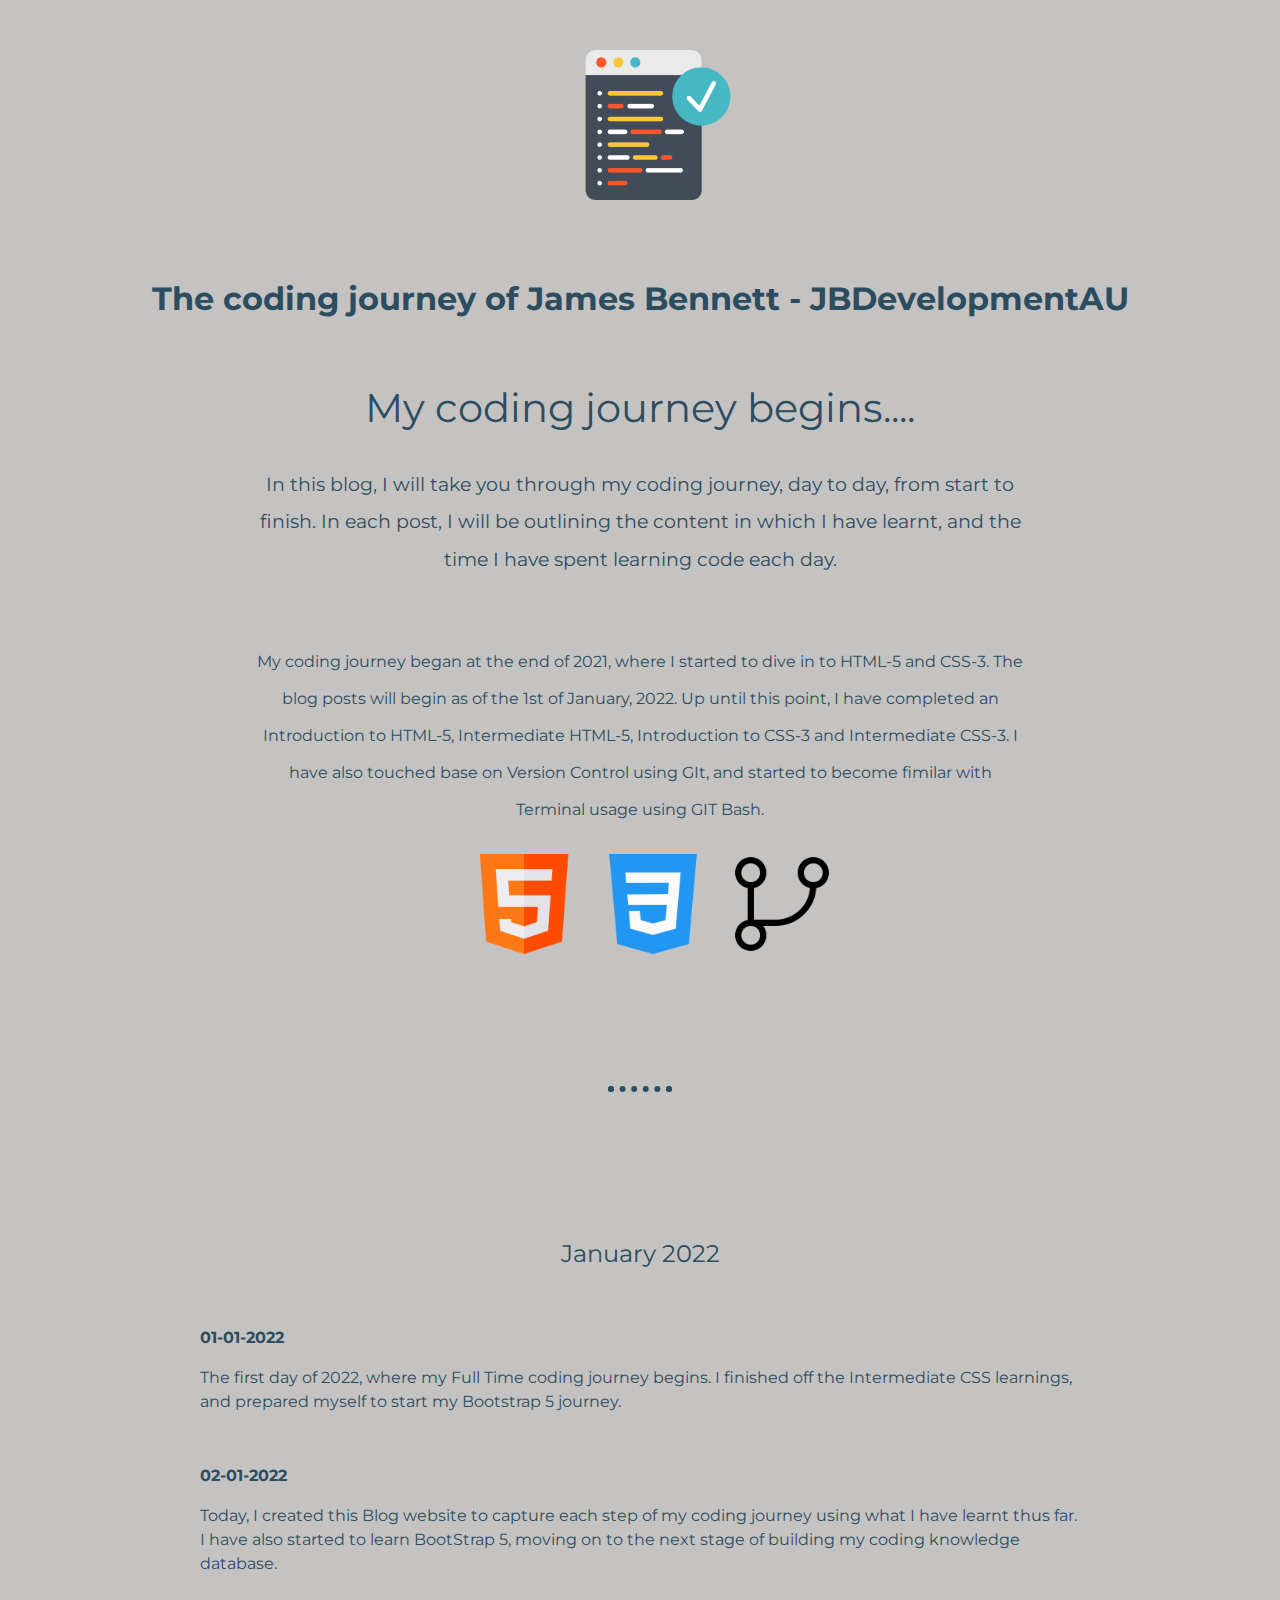
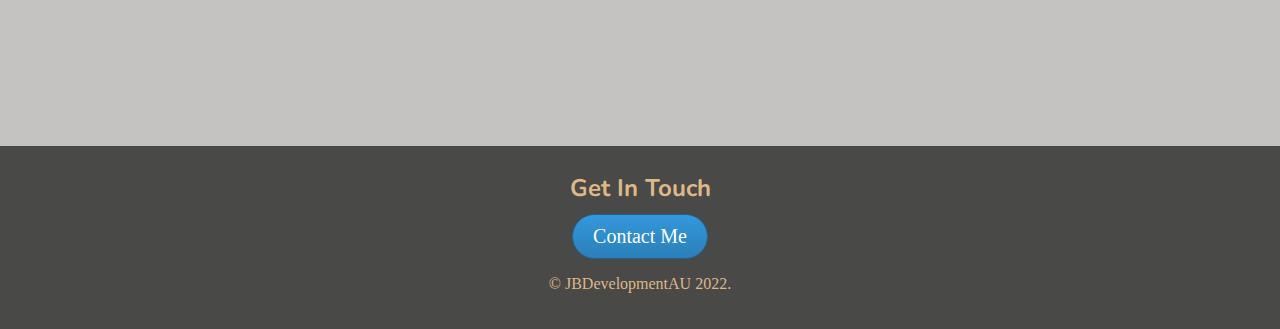
==== Coding Blog/index.html @ 149281c9 "Add files via upload" ====
<!DOCTYPE html>
<html lang="en">

<head>
    <meta charset="UTF-8">
    <meta http-equiv="X-UA-Compatible" content="IE=edge">
    <meta name="viewport" content="width=device-width, initial-scale=1.0">
    <title>JBDevelopmentAU Coding Journey</title>
    <link href='style.css' rel='stylesheet'>
</head>

<body>
    <div class="top-container">
        <img class="code-logo" src="Images/code.png" alt="code logo">
        <link rel="preconnect" href="https://fonts.googleapis.com">
        <link rel="preconnect" href="https://fonts.gstatic.com" crossorigin>
        <link href="https://fonts.googleapis.com/css2?family=Montserrat&family=Nunito&display=swap" rel="stylesheet">
        <h1>The coding journey of James Bennett - JBDevelopmentAU</h1>
        <h3 class="begin">My coding journey begins....</h3>
    </div>

    <div class="middle-container">
        <div>
            <img class="" src="" alt="">
            <h3>In this blog, I will take you through my coding journey, day to day, from start to finish. In each post,
                I
                will be outlining the content in which I have learnt, and the time I have spent learning code each day.
            </h3>
        </div>
        <div class="intro">

            <p>My coding journey began at the end of 2021, where I started to dive in to HTML-5 and CSS-3. The blog
                posts will begin as of the 1st of January, 2022. Up until this point, I have completed an Introduction
                to HTML-5, Intermediate HTML-5, Introduction to CSS-3 and Intermediate CSS-3. I have also touched base
                on Version Control using GIt, and started to become fimilar with Terminal usage using GIT Bash.</p>
            <img class="html-logo" src="Images/html.png" alt="html logo">
            <img class="css3-logo" src="Images/css-3 (1).png" alt="css3 logo">
            <img class="git-logo" src="Images/git.png" alt="git logo">
        </div>=

        <hr>

        <div class="Month">
            <p><strong>January 2022</strong></p>
        </div>

        <div class="day1">
            <p><strong>01-01-2022</strong></p>
            <p>The first day of 2022, where my Full Time coding journey begins. I finished off the Intermediate CSS
                learnings, and prepared myself to start my Bootstrap 5 journey.</p>
        </div>

        <div class="day2">
            <p><strong>02-01-2022</strong></p>
            <p>Today, I created this Blog website to capture each step of my coding journey using what I have learnt
                thus far. I have also started to learn BootStrap 5, moving on to the next stage of building my coding
                knowledge database.</p>
        </div>

    </div>
    <div class="bottom-container">
        <div class="contact-me">
            <h2>Get In Touch</h2>
            <button class="btn" type="button" href="mailto:JBDevelopmentAU@gmail.com">Contact Me</a>
        </div>

        <div>
            <p>© JBDevelopmentAU 2022.</p>
        </div>
    </div>

</body>

</html>
---- Coding Blog/style.css ----
body {
    margin: 0px;
    text-align: center;
    background-color: rgb(197, 194, 194);
    color: rgb(0, 0, 0)
}

h1 {
    font-family: 'Montserrat', sans-serif;
    margin: 50px;
    position: relative;
    top: 50px;
    color: rgb(44, 77, 95);
}

h2 {
    font-family: 'Nunito', sans-serif;
    line-height: 2;
    position: relative;
    top: 18px;
    color: burlywood;
    
}

h3 {
    font-family: 'Montserrat', sans-serif;
    font-weight: normal;
    line-height: 2;
    width: 60%;
    margin: auto;
    position: relative;
    top: 50px;
    color: rgb(44, 77, 95);
}

.top-container {
    bottom: 90px;
}

.bottom-container {
    background-color: rgb(73, 73, 72);
    padding: 0 0 20px;
    color: burlywood;
}

hr {
    margin: 200px auto 0 auto;
    border: dotted rgb(44, 77, 95) 6px;
    border-bottom: none;
    width: 4%;   
}

.begin {
    font-size: 40px;
}

.intro {
    font-family: 'Montserrat', sans-serif;
    font-weight: normal;
    line-height: 2.3;
    width: 60%;
    margin: auto;
    position: relative;
    top: 100px;
    color: rgb(44, 77, 95);
}

.code-logo {
    position: relative;
    height: 150px;
    top: 50px;
    margin-left: 35px;
    margin-bottom: 25px;
}

.html-logo {
    position: relative;
    height: 100px;
    margin-top: 10px;
    margin-left: 25px;
    
}

.css3-logo {
    position: relative;
    height: 100px;
    margin-top: 10px;
    margin-left: 25px;
}

.git-logo {
    position: relative;
    height: 100px;
    margin-top: 10px;
    margin-left: 25px;
}


.contact-me {
    margin-top: 20rem;

    color: burlywood;
}

.btn {
    background: #3498db;
    background-image: -webkit-linear-gradient(top, #3498db, #2980b9);
    background-image: -moz-linear-gradient(top, #3498db, #2980b9);
    background-image: -ms-linear-gradient(top, #3498db, #2980b9);
    background-image: -o-linear-gradient(top, #3498db, #2980b9);
    background-image: linear-gradient(to bottom, #3498db, #2980b9);
    -webkit-border-radius: 28;
    -moz-border-radius: 28;
    border-radius: 28px;
    font-family: Georgia;
    color: #ffffff;
    font-size: 20px;
    padding: 10px 20px 10px 20px;
    border: solid #1f628d 1px;
    text-decoration: none;
  }
  
  .btn:hover {
    background: #3cb0fd;
    background-image: -webkit-linear-gradient(top, #3cb0fd, #3498db);
    background-image: -moz-linear-gradient(top, #3cb0fd, #3498db);
    background-image: -ms-linear-gradient(top, #3cb0fd, #3498db);
    background-image: -o-linear-gradient(top, #3cb0fd, #3498db);
    background-image: linear-gradient(to bottom, #3cb0fd, #3498db);
    text-decoration: none;
  }

.styled:hover {
    background-color: rgba(255, 0, 0, 1);
}

.styled:active {
    box-shadow: inset -2px -2px 3px rgba(255, 255, 255, .6),
                inset 2px 2px 3px rgba(0, 0, 0, .6);
}

.Month {
    font-family: 'Montserrat', sans-serif;
    font-weight: 2;
    line-height: 1.5;
    margin: auto 200px auto 200px;
    position: relative;
    top: 120px;
    bottom: 25px;
    text-align: center;
    color: rgb(44, 77, 95);
    font-size: 1.5rem;
}

.day1 {
    font-family: 'Montserrat', sans-serif;
    font-weight: normal;
    line-height: 1.5;
    margin: auto 200px 50px 200px;
    position: relative;
    top: 150px;
    text-align: left;
    color: rgb(44, 77, 95);
}

.day2 {
    font-family: 'Montserrat', sans-serif;
    font-weight: normal;
    line-height: 1.5;
    margin: auto 200px 50px 200px;
    position: relative;
    top: 150px;
    text-align: left;
    color: rgb(44, 77, 95);
}
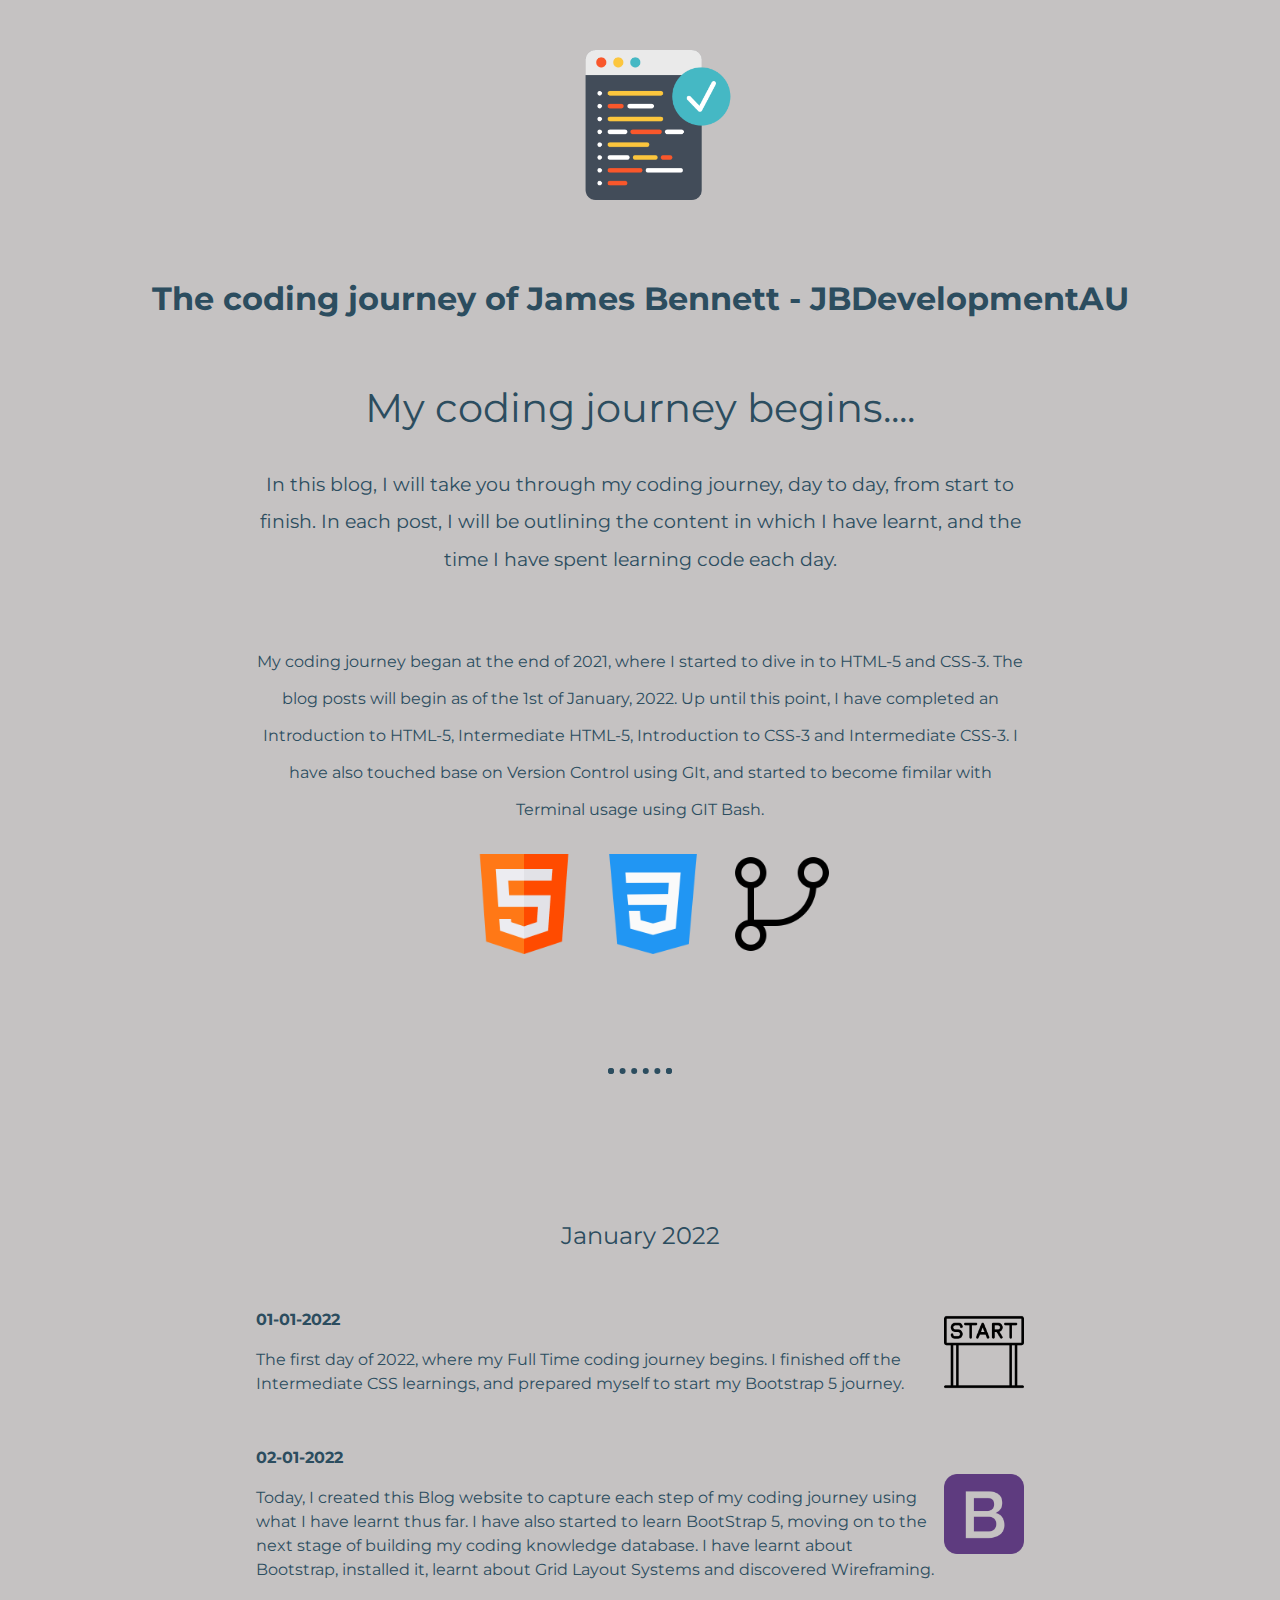
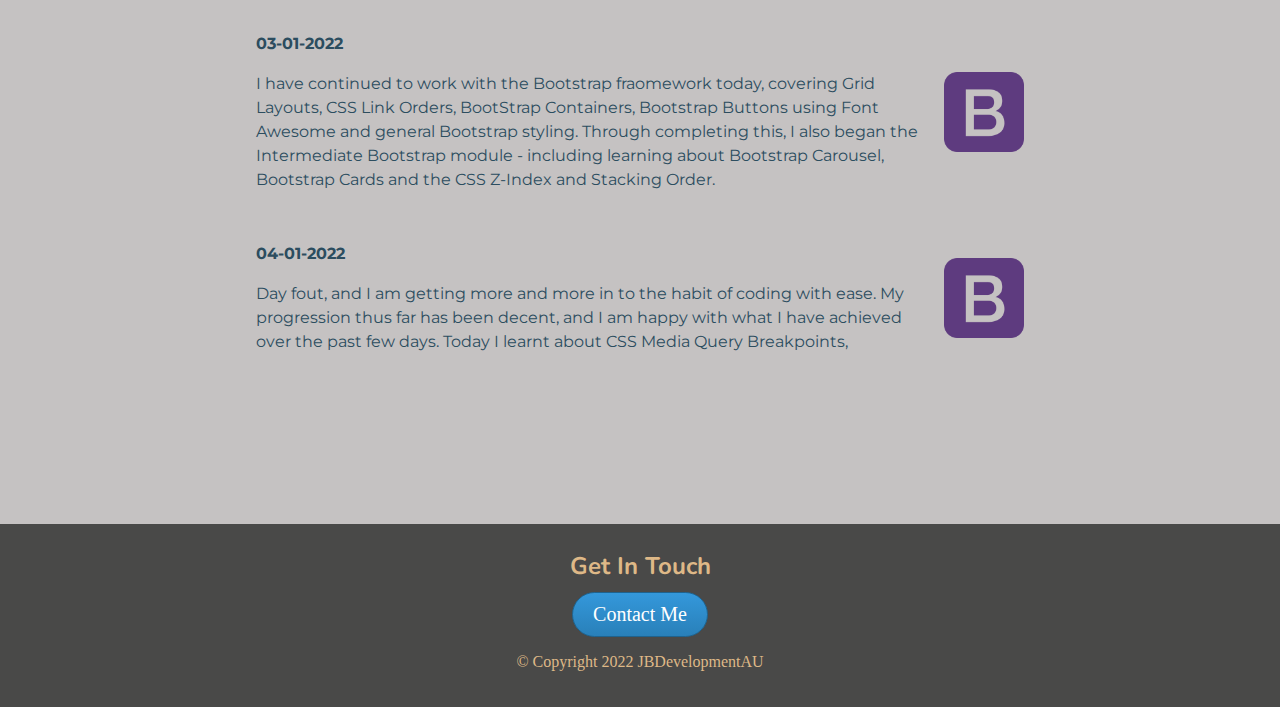
==== commit 9b3ad1c7: "init commit" ====
--- a/Coding Blog/index.html
+++ b/Coding Blog/index.html
@@ -36,7 +36,7 @@
             <img class="html-logo" src="Images/html.png" alt="html logo">
             <img class="css3-logo" src="Images/css-3 (1).png" alt="css3 logo">
             <img class="git-logo" src="Images/git.png" alt="git logo">
-        </div>=
+        </div>
 
         <hr>
 
@@ -44,20 +44,39 @@
             <p><strong>January 2022</strong></p>
         </div>
 
-        <div class="day1">
+        <div class="days">
             <p><strong>01-01-2022</strong></p>
+            <img class="side-logo" src="Images/start.png" alt="Start Logo">
             <p>The first day of 2022, where my Full Time coding journey begins. I finished off the Intermediate CSS
                 learnings, and prepared myself to start my Bootstrap 5 journey.</p>
         </div>
 
-        <div class="day2">
+        <div class="days">
             <p><strong>02-01-2022</strong></p>
+            <img class="side-logo" src="Images/bootstrap.png" alt="Bootstrap logo">
             <p>Today, I created this Blog website to capture each step of my coding journey using what I have learnt
                 thus far. I have also started to learn BootStrap 5, moving on to the next stage of building my coding
-                knowledge database.</p>
+                knowledge database. I have learnt about Bootstrap, installed it, learnt about Grid Layout Systems and
+                discovered Wireframing.</p>
         </div>
 
+        <div class="days">
+            <p><strong>03-01-2022</strong></p>
+            <img class="side-logo" src="Images/bootstrap.png" alt="Bootstrap logo">
+            <p>I have continued to work with the Bootstrap fraomework today, covering Grid Layouts, CSS Link Orders,
+                BootStrap Containers, Bootstrap Buttons using Font Awesome and general Bootstrap styling. Through
+                completing this, I also began the Intermediate Bootstrap module - including learning about Bootstrap
+                Carousel, Bootstrap Cards and the CSS Z-Index and Stacking Order.</p>
+        </div>
+
+        <div class="days">
+            <p><strong>04-01-2022</strong></p>
+            <img class="side-logo" src="Images/bootstrap.png" alt="Bootstrap logo">
+            <p>Day fout, and I am getting more and more in to the habit of coding with ease. My progression thus far has
+                been decent, and I am happy with what I have achieved over the past few days. Today I learnt about CSS Media Query Breakpoints, </p>
+        </div>
     </div>
+
     <div class="bottom-container">
         <div class="contact-me">
             <h2>Get In Touch</h2>
@@ -65,7 +84,7 @@
         </div>
 
         <div>
-            <p>© JBDevelopmentAU 2022.</p>
+            <p>© Copyright 2022 JBDevelopmentAU</p>
         </div>
     </div>
 
--- a/Coding Blog/style.css
+++ b/Coding Blog/style.css
@@ -139,11 +139,27 @@
                 inset 2px 2px 3px rgba(0, 0, 0, .6);
 }
 
+.side-logo {
+    width: 80px;
+    height: 80px;
+    position: absolute;
+    top: 0;
+    bottom: 0;
+    left: 10;
+    right: 0;
+    margin: auto;
+    margin-left: 20px;
+}
+
+.para-float {
+    float: right;
+}
+
 .Month {
     font-family: 'Montserrat', sans-serif;
     font-weight: 2;
     line-height: 1.5;
-    margin: auto 200px auto 200px;
+    margin: auto 20% auto 20%;
     position: relative;
     top: 120px;
     bottom: 25px;
@@ -152,24 +168,14 @@
     font-size: 1.5rem;
 }
 
-.day1 {
+.days {
     font-family: 'Montserrat', sans-serif;
     font-weight: normal;
     line-height: 1.5;
-    margin: auto 200px 50px 200px;
+    margin: auto 20% 50px 20%;
     position: relative;
     top: 150px;
     text-align: left;
     color: rgb(44, 77, 95);
+    padding-right: 7%;
 }
-
-.day2 {
-    font-family: 'Montserrat', sans-serif;
-    font-weight: normal;
-    line-height: 1.5;
-    margin: auto 200px 50px 200px;
-    position: relative;
-    top: 150px;
-    text-align: left;
-    color: rgb(44, 77, 95);
-}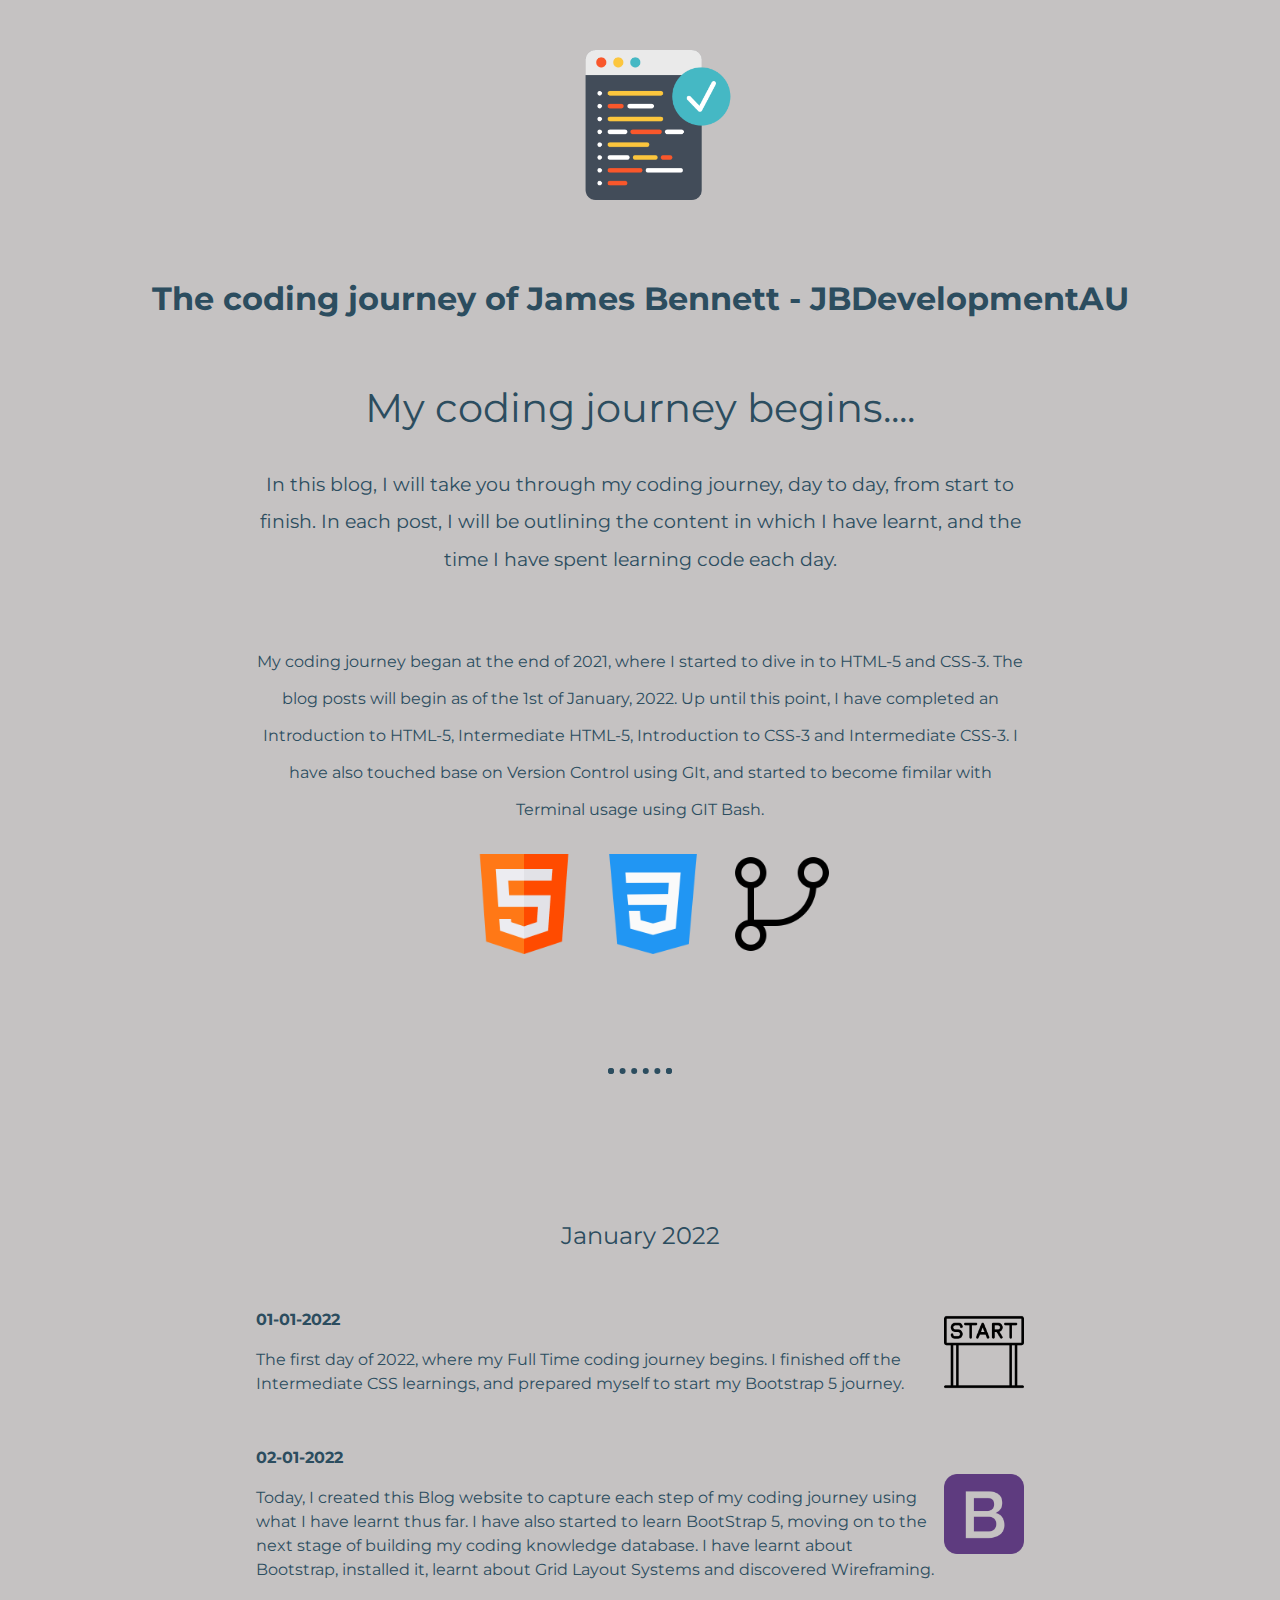
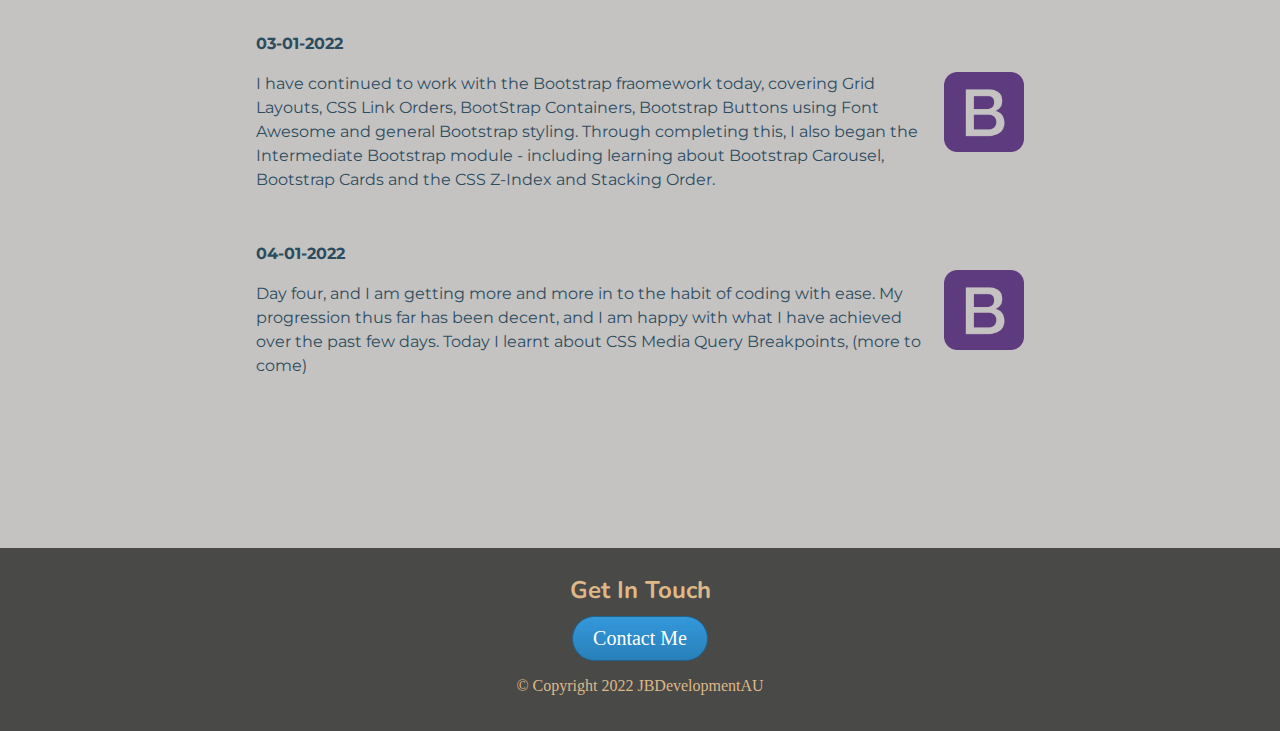
==== commit 0f5b40cf: "Update index.html" ====
--- a/Coding Blog/index.html
+++ b/Coding Blog/index.html
@@ -72,8 +72,9 @@
         <div class="days">
             <p><strong>04-01-2022</strong></p>
             <img class="side-logo" src="Images/bootstrap.png" alt="Bootstrap logo">
-            <p>Day fout, and I am getting more and more in to the habit of coding with ease. My progression thus far has
-                been decent, and I am happy with what I have achieved over the past few days. Today I learnt about CSS Media Query Breakpoints, </p>
+            <p>Day four, and I am getting more and more in to the habit of coding with ease. My progression thus far has
+                been decent, and I am happy with what I have achieved over the past few days. Today I learnt about CSS
+                Media Query Breakpoints, (more to come)</p>
         </div>
     </div>
 
